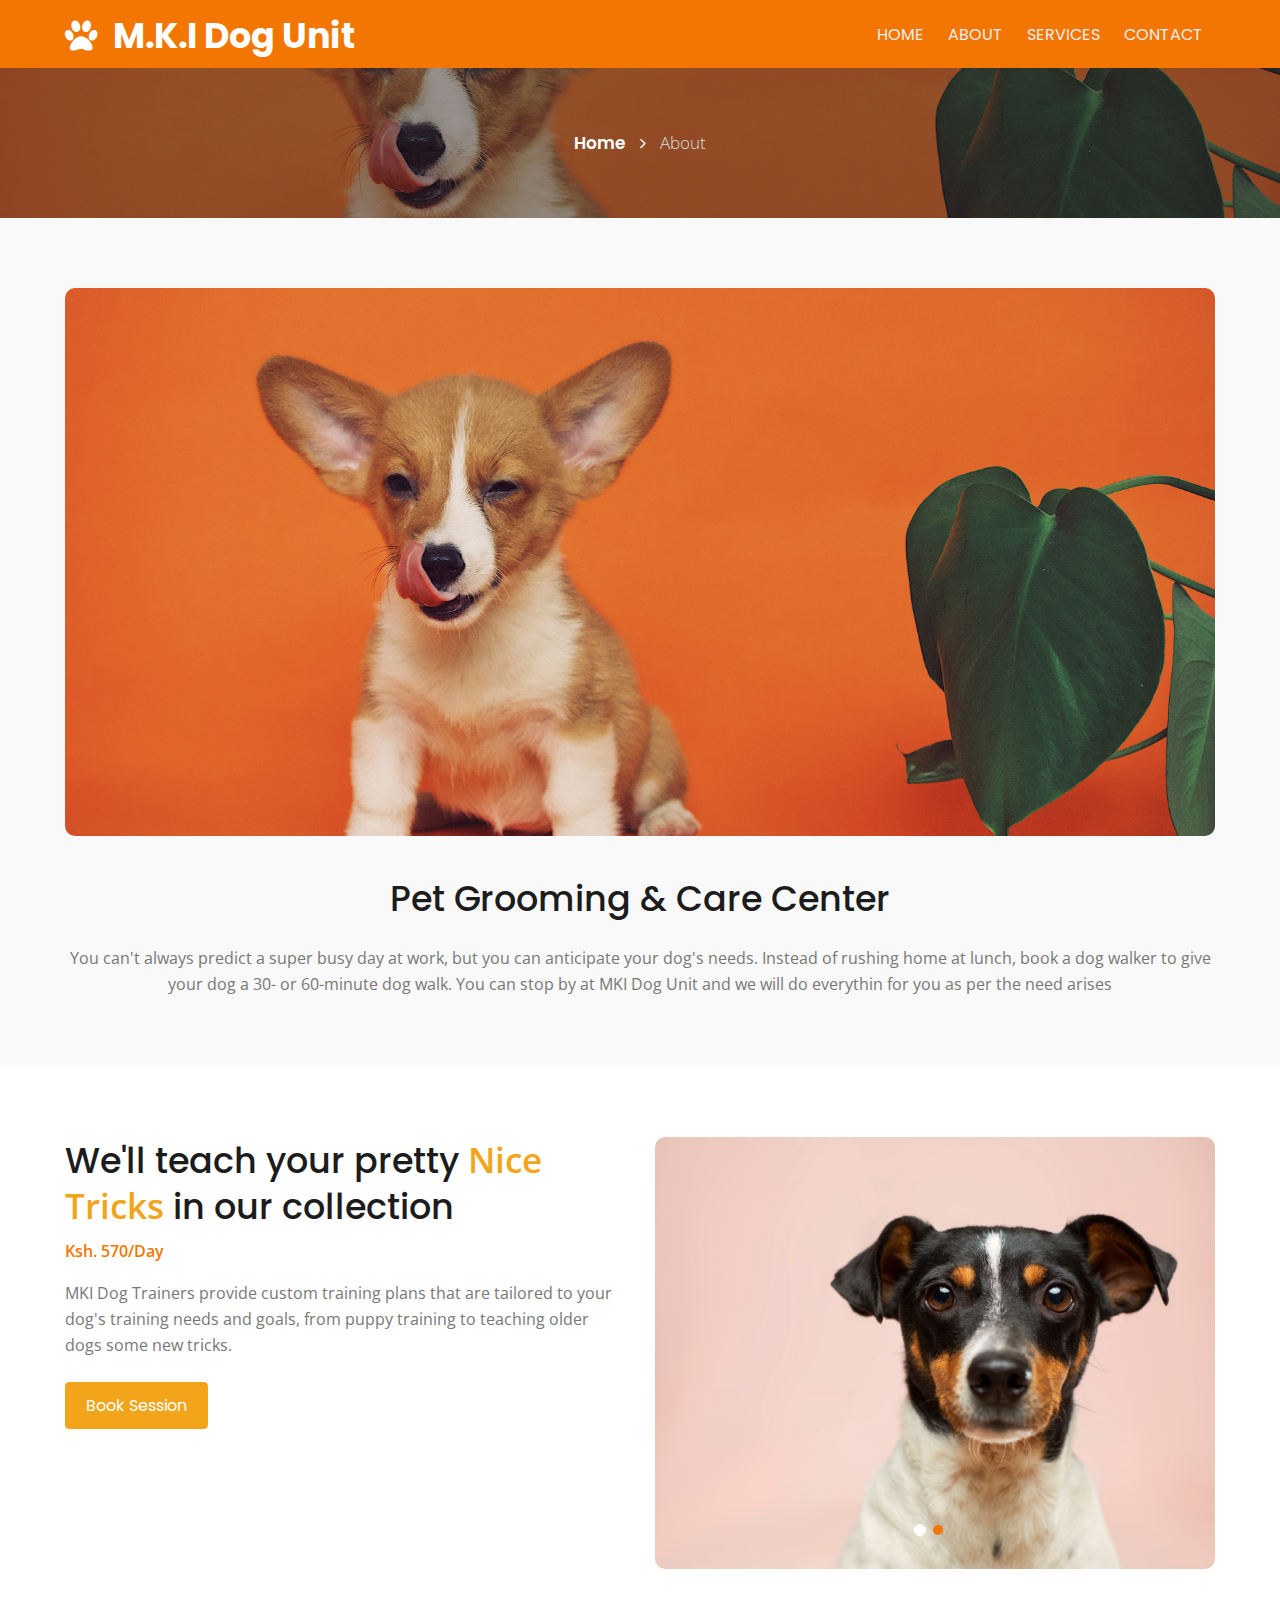
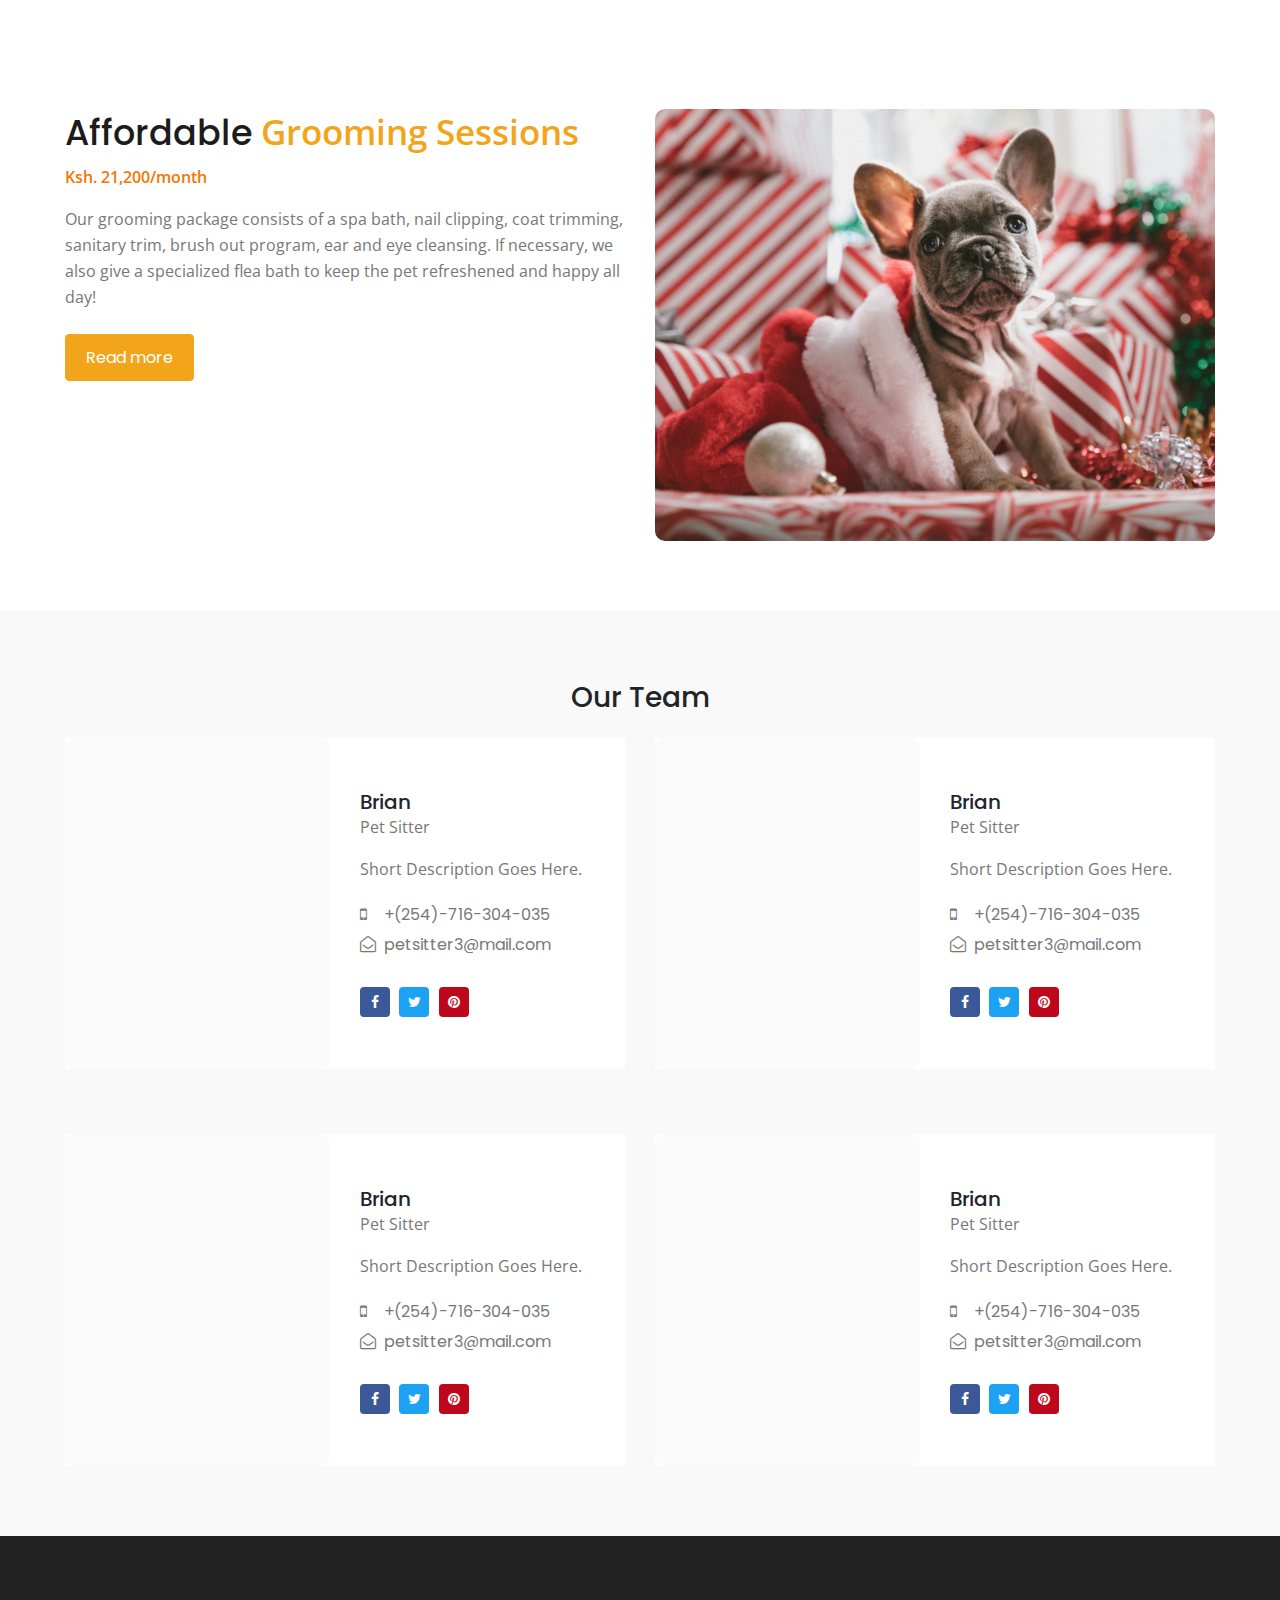
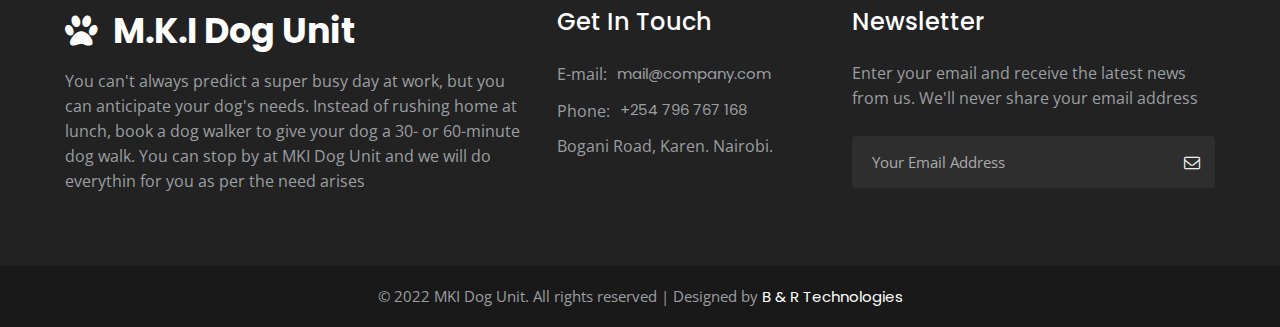
==== about.html @ 843fbfc4 "Initial Commit" ====
<!doctype html>
<html lang="en">
  <head>
    <!-- Required meta tags -->
    <meta charset="utf-8">
    <meta name="viewport" content="width=device-width, initial-scale=1, shrink-to-fit=no">

    <title>MKI Dog Unit | About</title>

    <!-- Template CSS -->
    <link rel="stylesheet" href="assets/css/style-starter.css">
    <link href="https://fonts.googleapis.com/css?family=Josefin+Slab:400,700,700i&display=swap" rel="stylesheet">
    <link href="https://fonts.googleapis.com/css?family=Poppins:400,700&display=swap" rel="stylesheet">
    <link href="https://fonts.googleapis.com/css?family=Open+Sans&display=swap" rel="stylesheet">
    <link rel="icon" type="image/x-icon" href="./assets/images/paw.png">
  </head>
  <body id="about"> 

	<section class=" w3l-header-4 header-sticky">
		<header class="absolute-top">
			<div class="container">
			<nav class="navbar navbar-expand-lg navbar-light">
				<h1><a class="navbar-brand" href="index.html"><span class="fa fa-paw mr-2" aria-hidden="true"></span> 
				M.K.I Dog Unit
				</a></h1>
				<button class="navbar-toggler bg-gradient collapsed" type="button" data-toggle="collapse"
					data-target="#navbarNav" aria-controls="navbarNav" aria-expanded="false"
					aria-label="Toggle navigation">
					<span class="fa icon-expand fa-bars"></span>
					<span class="fa icon-close fa-times"></span>
				</button>
      
            <div class="collapse navbar-collapse" id="navbarNav">
                <ul class="navbar-nav ml-auto">
                    <li class="nav-item">
                        <a class="nav-link" href="index.html">Home <span class="sr-only">(current)</span></a>
                    </li>
                    <li class="nav-item">
                        <a class="nav-link" href="about.html">About</a>
                    </li> 
                    <li class="nav-item">
                        <a class="nav-link" href="services.html">Services</a>
                    </li> 
                    <li class="nav-item">
                        <a class="nav-link" href="contact.html">Contact</a>
                    </li>
                </ul>
            </div>
        </div>

        </nav>
    </div>
      </header>
</section>

<script src="assets/js/jquery-3.3.1.min.js"></script> <!-- Common jquery plugin -->
<!--bootstrap working-->
<script src="assets/js/bootstrap.min.js"></script>
<!-- //bootstrap working-->
<!-- disable body scroll which navbar is in active -->
<script>
$(function () {
  $('.navbar-toggler').click(function () {
    $('body').toggleClass('noscroll');
  })
});
</script>
<!-- disable body scroll which navbar is in active -->

<!-- breadcrumbs -->
<section class="w3l-inner-banner-main">
    <div class="about-inner editContent">
<div class="container">   
<ul class="breadcrumbs-custom-path">
    <li class="right-side propClone"><a href="index.html" class="editContent">Home <span class="fa fa-angle-right" aria-hidden="true"></span></a> <p></li>
    <li class="active editContent">About</li>
</ul>
</div>
</div>
</section>
<!-- breadcrumbs //-->

<section class="w3l-about ">
      <div class="skills-bars editContent text-center">
            <div class="container">
              <img src="assets/images/3.jpg" alt="product" class="img-responsive about-me">


              <h3>Pet Grooming & Care Center</h3>

              <p class="para mt-md-4 mt-3">You can't always predict a super busy day at work, but you can 
				anticipate your dog's needs. Instead of rushing home at lunch, book a dog walker to give your dog a 
				30- or 60-minute dog walk. You can stop by at MKI Dog Unit and we 
				will do everythin for you as per the need arises</p>
            </div>
      </div>
</section>

<!--Service One-->
<section class="w3l-recent-work">
	<div class="jst-two-col">
		<div class="container">
			<div class="content-photo-1 row">
				<div class="content-photo-left_sur col-lg-6">
					<h3>We'll teach your pretty<span class="color-text"> Nice Tricks </span> in our collection</h3>
					<span class="price">Ksh. 570/Day</span>
					<p class="para mt-3">MKI Dog Trainers provide custom training plans that are tailored to 
						your dog's training needs and goals, from puppy training to teaching older dogs some new tricks.</p>
						<a href="contact.html" class="action-button btn mt-md-4 mt-3">Book Session</a>
				</div>
				<div class="content-photo-right_sur col-lg-6">
					<div class="csslider infinity" id="slider1">
							<input type="radio" name="slides" checked="checked" id="slides_1">
							<input type="radio" name="slides" id="slides_2">
							<input type="radio" name="slides" id="slides_3">
							<ul class="banner_slide_bg">
								<li>
									<img class="img" src="assets/images/5.jpg" alt="">
								</li>
								<li>
									<img class="img" src="assets/images/8.jpg" alt="">
								</li>
							
							</ul>
							<div class="arrows">
								<label for="slides_1"></label>
								<label for="slides_2"></label>
							</div>
							<div class="navigation">
								<div>
									<label for="slides_1"></label>
									<label for="slides_2"></label>
								</div>
							</div>
					</div>
				</div>
			</div>
		</div>
	</div>
</section>

<!--Service Two-->
<section class="w3l-recent-work">
	<div class="jst-two-col">
		<div class="container">
			<div class="content-photo-1 row">
				<div class="content-photo-left_sur col-lg-6">
					<h3>Affordable<span class="color-text"> Grooming Sessions </span></h3>
					<span class="price">Ksh. 21,200/month</span>
					<p class="para mt-3">Our grooming package consists of a spa bath, nail clipping, coat trimming, 
						sanitary trim, brush out program, ear and eye cleansing. If necessary, we also give a specialized flea bath to keep
						the pet refreshened and happy all day!</p>
						<a href="about.html" class="action-button btn mt-md-4 mt-3">Read more</a>
				</div>
				<div class="content-photo-right_sur col-lg-6">
					<div class="csslider infinity" id="slider1">
							<ul class="banner_slide_bg">
								<li>
									<img class="img" src="assets/images/9.jpg" alt="">
								</li>
								<li>
									<img class="img" src="assets/images/8.jpg" alt="">
								</li>
							
							</ul>
							<!-- <div class="arrows">
								<label for="slides_1"></label>
								<label for="slides_2"></label>
								<label for="slides_3"></label>
							</div> -->
							<div class="navigation">
								<!-- <div>
									<label for="slides_1"></label>
									<label for="slides_2"></label>
									<label for="slides_3"></label>
								</div> -->
							</div>
					</div>
				</div>
			</div>
		</div>
	</div>
</section>
<!--Service Two End-->

<section class="w3l-team-main-6" id="team"> 
	<!-- /team-grids -->
	<div class="team-content-page editContent"><h3 style="text-align:center;" >Our Team</h3><br>
		<div class="container">
			<div class="main-contteam-28">
				<div class="team-main-19 ">
					<div class="column-19">
						<a href="#page"><img class="img-responsive" src="assets/images/t4.jpg" alt=" "></a>
					</div>
					<div class="right-team-9">
						<h6><a href="F" class="title-team-28">Brian</a></h6>
						<p class="sm-text-28">Pet Sitter</p>
						<p class="para mt-3">Short Description Goes Here.</p>
						<ul class="team-details">
							<li><a href="tel:+7-800-999-800"><span class="fa fa-mobile"></span> +(254)-716-304-035</a></li>
							<li><a href="mailto:petsitter1@mail.com" class="mail"><span class="fa fa-envelope-open-o"></span> petsitter3@mail.com</a></li>
						</ul>
						<div class="social-teams">
							<a href="#team" class="facebook"><span class="fa fa-facebook"></span></a>
							<a href="#team" class="twitter"><span class="fa fa-twitter"></span></a>
							<a href="#team" class="pinterest"><span class="fa fa-pinterest"></span></a>
						</div>
					</div>
				</div>
				<div class="team-main-19">
					<div class="column-19">
						<a href="#page"><img class="img-responsive" src="assets/images/t3.jpg" alt=" "></a>
					</div>
					<div class="right-team-9">
						<h6><a href="F" class="title-team-28">Brian</a></h6>
						<p class="sm-text-28">Pet Sitter</p>
						<p class="para mt-3">Short Description Goes Here.</p>
						<ul class="team-details">
							<li><a href="tel:+7-800-999-800"><span class="fa fa-mobile"></span> +(254)-716-304-035</a></li>
							<li><a href="mailto:petsitter1@mail.com" class="mail"><span class="fa fa-envelope-open-o"></span> petsitter3@mail.com</a></li>
						</ul>
						<div class="social-teams">
							<a href="#team" class="facebook"><span class="fa fa-facebook"></span></a>
							<a href="#team" class="twitter"><span class="fa fa-twitter"></span></a>
							<a href="#team" class="pinterest"><span class="fa fa-pinterest"></span></a>
						</div>
					</div>
				</div>
				<div class="team-main-19">
					<div class="column-19">
						<a href="#page"><img class="img-responsive" src="assets/images/t2.jpg" alt=" "></a>
					</div>
					<div class="right-team-9">
						<h6><a href="F" class="title-team-28">Brian</a></h6>
						<p class="sm-text-28">Pet Sitter</p>
						<p class="para mt-3">Short Description Goes Here.</p>
						<ul class="team-details">
							<li><a href="tel:+7-800-999-800"><span class="fa fa-mobile"></span> +(254)-716-304-035</a></li>
							<li><a href="mailto:petsitter1@mail.com" class="mail"><span class="fa fa-envelope-open-o"></span> petsitter3@mail.com</a></li>
						</ul>
						<div class="social-teams">
							<a href="#team" class="facebook"><span class="fa fa-facebook"></span></a>
							<a href="#team" class="twitter"><span class="fa fa-twitter"></span></a>
							<a href="#team" class="pinterest"><span class="fa fa-pinterest"></span></a>
						</div>
					</div>
				</div>
				<div class="team-main-19">
					<div class="column-19">
						<a href="#page"><img class="img-responsive" src="assets/images/t1.jpg" alt=" "></a>
					</div>
					<div class="right-team-9">
						<h6><a href="F" class="title-team-28">Brian</a></h6>
						<p class="sm-text-28">Pet Sitter</p>
						<p class="para mt-3">Short Description Goes Here.</p>
						<ul class="team-details">
							<li><a href="tel:+7-800-999-800"><span class="fa fa-mobile"></span> +(254)-716-304-035</a></li>
							<li><a href="mailto:petsitter1@mail.com" class="mail"><span class="fa fa-envelope-open-o"></span> petsitter3@mail.com</a></li>
						</ul>
						<div class="social-teams">
							<a href="#team" class="facebook"><span class="fa fa-facebook"></span></a>
							<a href="#team" class="twitter"><span class="fa fa-twitter"></span></a>
							<a href="#team" class="pinterest"><span class="fa fa-pinterest"></span></a>
						</div>
					</div>
				</div>
			</div>
		</div>
	</div>
	<!-- /team-grids -->
</section>
<section class="w3l-footer-29-main">
	<div class="footer-29 py-5">
	  <div class="container py-lg-4">
		<div class="row footer-top-29">
		  <div class="col-lg-5 col-md-6 col-sm-12 footer-list-29 footer-1">
				<h2><a href="index.html" class=""><span class="fa fa-paw mr-2" aria-hidden="true"></span> M.K.I Dog Unit</a></h2>
				<p>You can't always predict a super busy day at work, but you can anticipate your dog's needs. 
          Instead of rushing home at lunch, book a dog walker to give your dog a 30- or 60-minute dog walk. 
          You can stop by at MKI Dog Unit and we will do everythin for you as per the need arises</p>
  </div>
		  <div class="col-lg-3 col-md-6 col-sm-5 footer-list-29 footer-3">
			  <h6 class="footer-title-29">Get in Touch</h6>
		
			  <div class="column2">
								<div class="href1"><span>E-mail:</span><a href="mailto:mail@company.com">mail@company.com</a>
								</div>
								<div class="href2"><span>Phone:</span><a href="tel:+(12)-00 222 00008">+254 796 767 168</a>
								</div>
								<div>
									<p class="contact-para">Bogani Road, Karen. Nairobi.</p>
								</div>
							</div>
		  </div>
		  <div class="col-lg-4 col-md-6 col-sm-7 footer-list-29 footer-4">
			<h6 class="footer-title-29">Newsletter </h6>
			<p>Enter your email and receive the latest news from us.
			 We'll never share your email address</p>
  
			<form action="#" class="subscribe" method="post">
			  <input type="email" name="email" placeholder="Your Email Address" required="">
			  <button><span class="fa fa-envelope-o"></span></button>
			</form>
		  </div>
		</div>

	  </div>
	</div>
	<div class="bottom-copies text-center">
		<div class="container">
		<p class="copy-footer-29">© 2022 MKI Dog Unit. All rights reserved | Designed by <a href="#">B & R Technologies</a></p>
	</div>
	</div>
  </section>


<!-- move top -->
<button onclick="topFunction()" id="movetop" title="Go to top">
	<span class="fa fa-eject"></span>
</button>
<script>
	// When the user scrolls down 20px from the top of the document, show the button
	window.onscroll = function () {
		scrollFunction()
	};

	function scrollFunction() {
		if (document.body.scrollTop > 20 || document.documentElement.scrollTop > 20) {
			document.getElementById("movetop").style.display = "block";
		} else {
			document.getElementById("movetop").style.display = "none";
		}
	}

	// When the user clicks on the button, scroll to the top of the document
	function topFunction() {
		document.body.scrollTop = 0;
		document.documentElement.scrollTop = 0;
	}
</script>
<!-- /move top -->
</body>

</html>
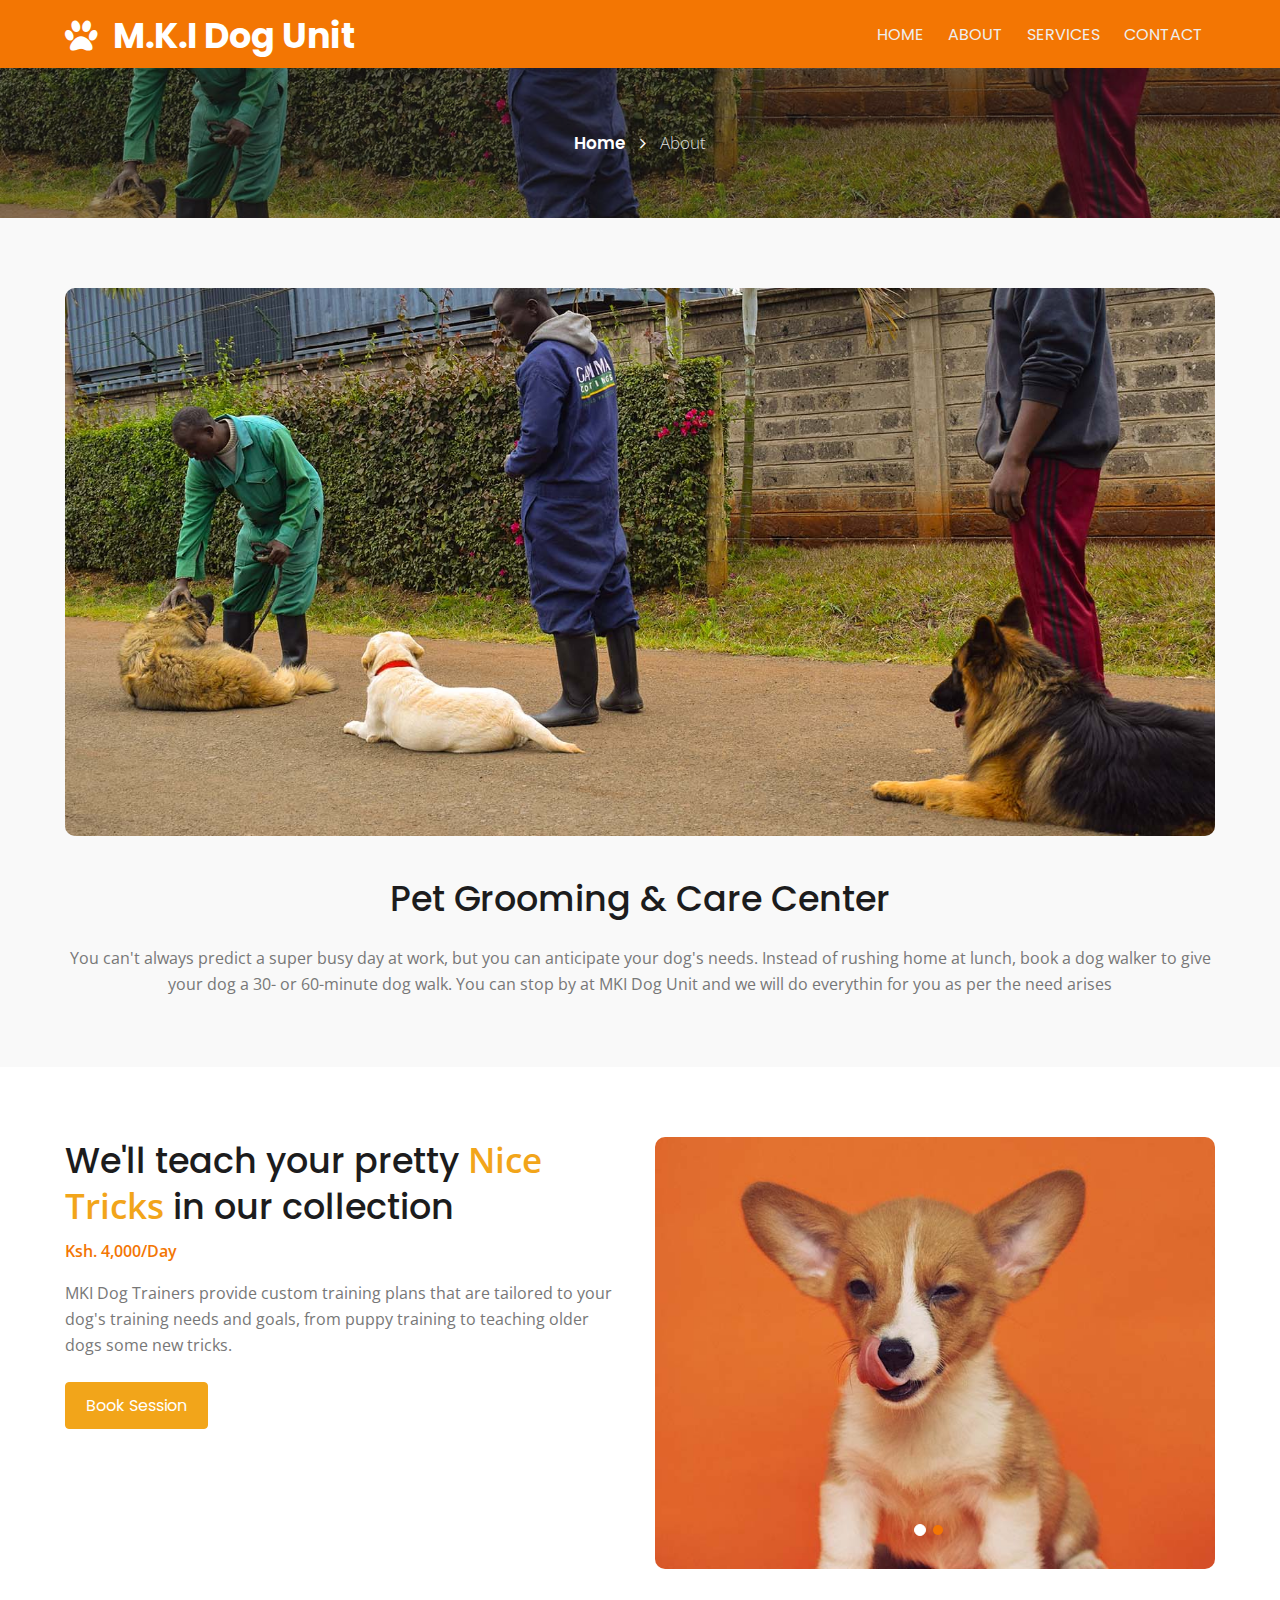
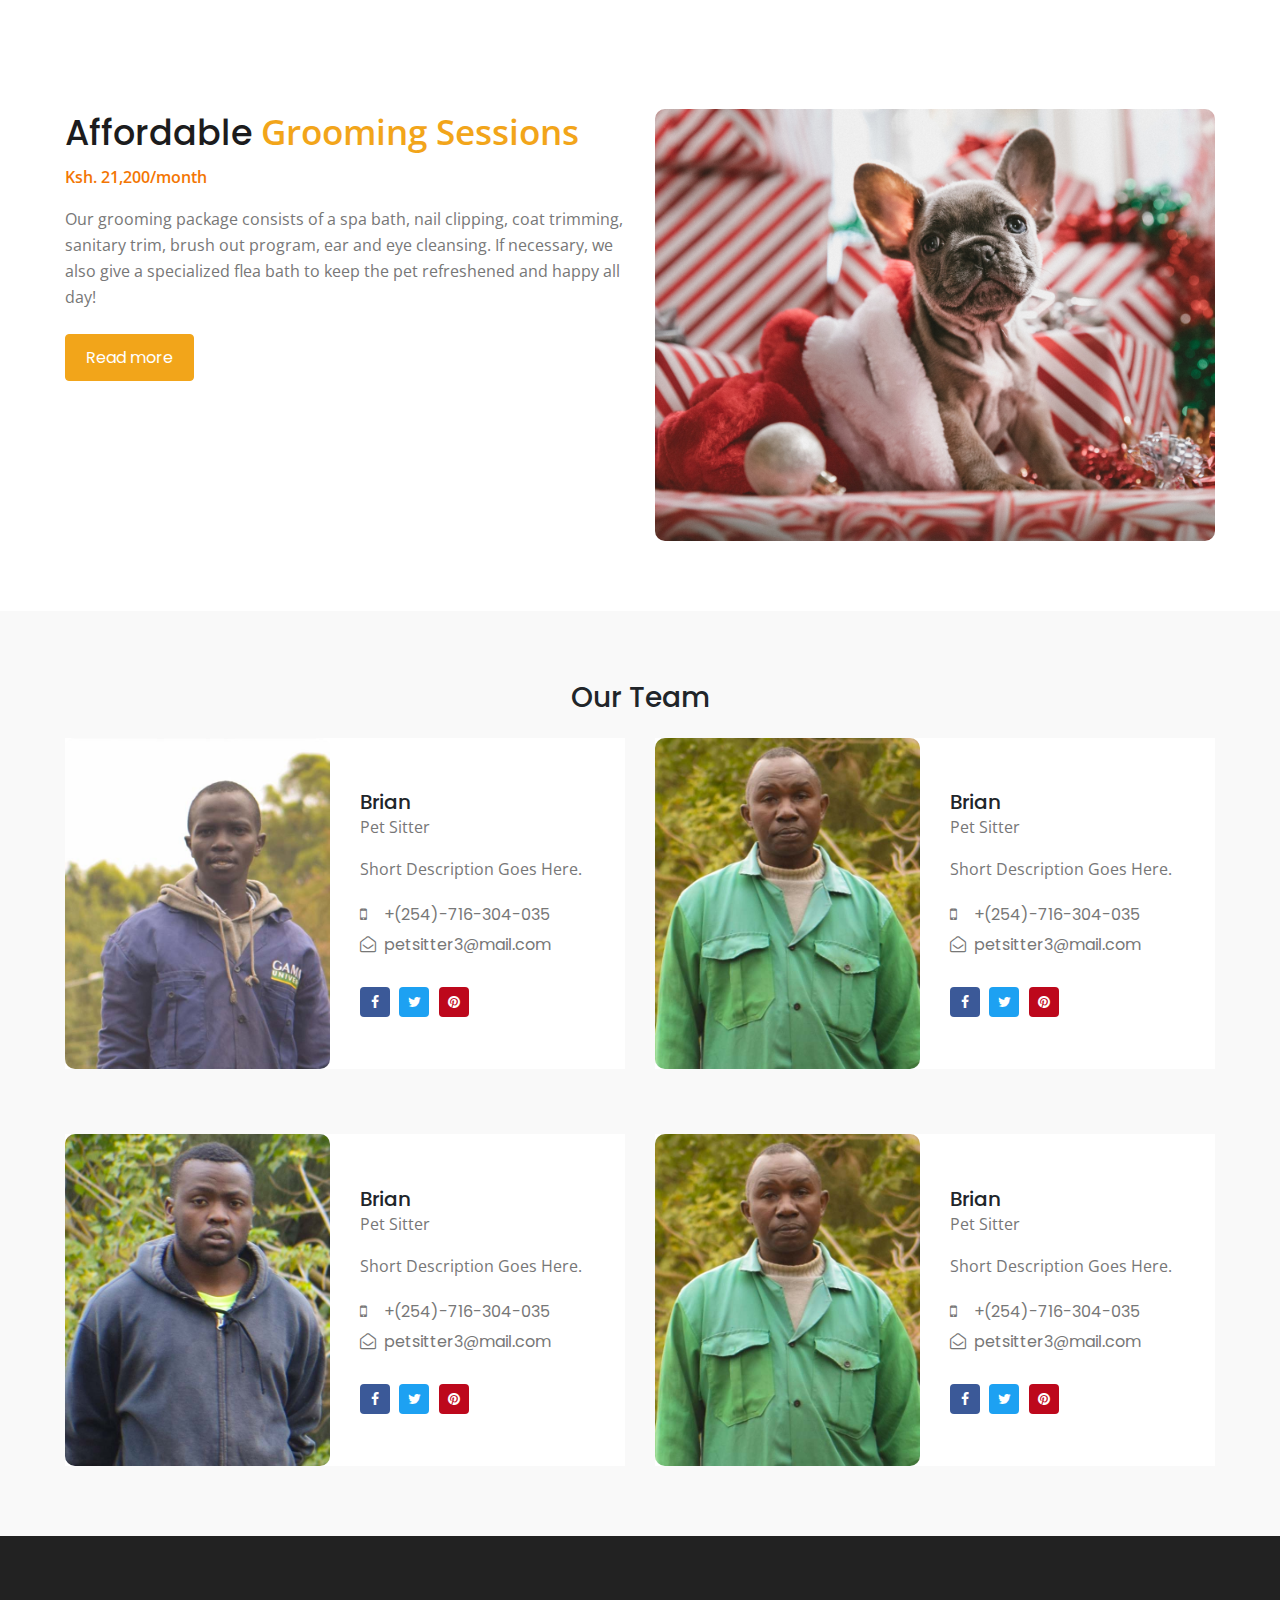
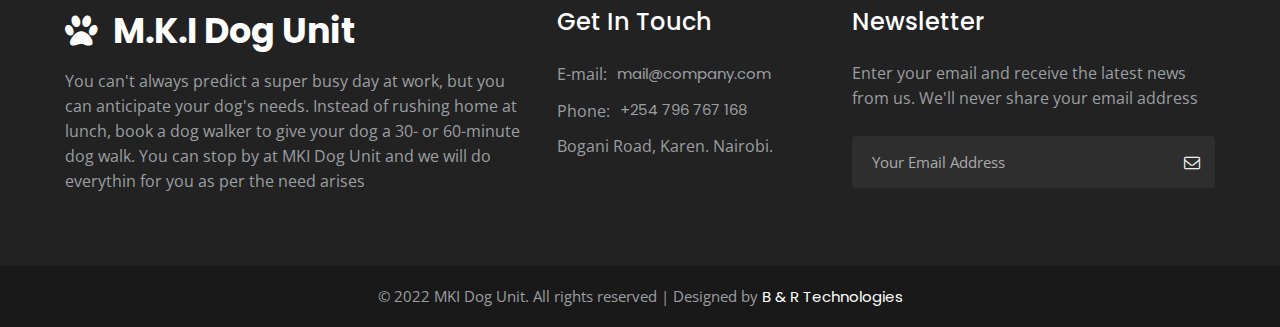
==== commit 651d4b08: "now commit" ====
--- a/about.html
+++ b/about.html
@@ -4,6 +4,9 @@
     <!-- Required meta tags -->
     <meta charset="utf-8">
     <meta name="viewport" content="width=device-width, initial-scale=1, shrink-to-fit=no">
+	<meta name="description" content="MKI Dog Unit is a Kenyan kennel company specializing in breeding, training and supplying specialized 
+	skilled canines to various agencies and service provision to organisations and institutions in Nairobi & Mombasa. 
+	We offer a highly cost-effective solution services to meet the security needs."/>
 
     <title>MKI Dog Unit | About</title>
 
@@ -103,7 +106,7 @@
 			<div class="content-photo-1 row">
 				<div class="content-photo-left_sur col-lg-6">
 					<h3>We'll teach your pretty<span class="color-text"> Nice Tricks </span> in our collection</h3>
-					<span class="price">Ksh. 570/Day</span>
+					<span class="price">Ksh. 4,000/Day</span>
 					<p class="para mt-3">MKI Dog Trainers provide custom training plans that are tailored to 
 						your dog's training needs and goals, from puppy training to teaching older dogs some new tricks.</p>
 						<a href="contact.html" class="action-button btn mt-md-4 mt-3">Book Session</a>
@@ -172,7 +175,6 @@
 								<!-- <div>
 									<label for="slides_1"></label>
 									<label for="slides_2"></label>
-									<label for="slides_3"></label>
 								</div> -->
 							</div>
 					</div>
